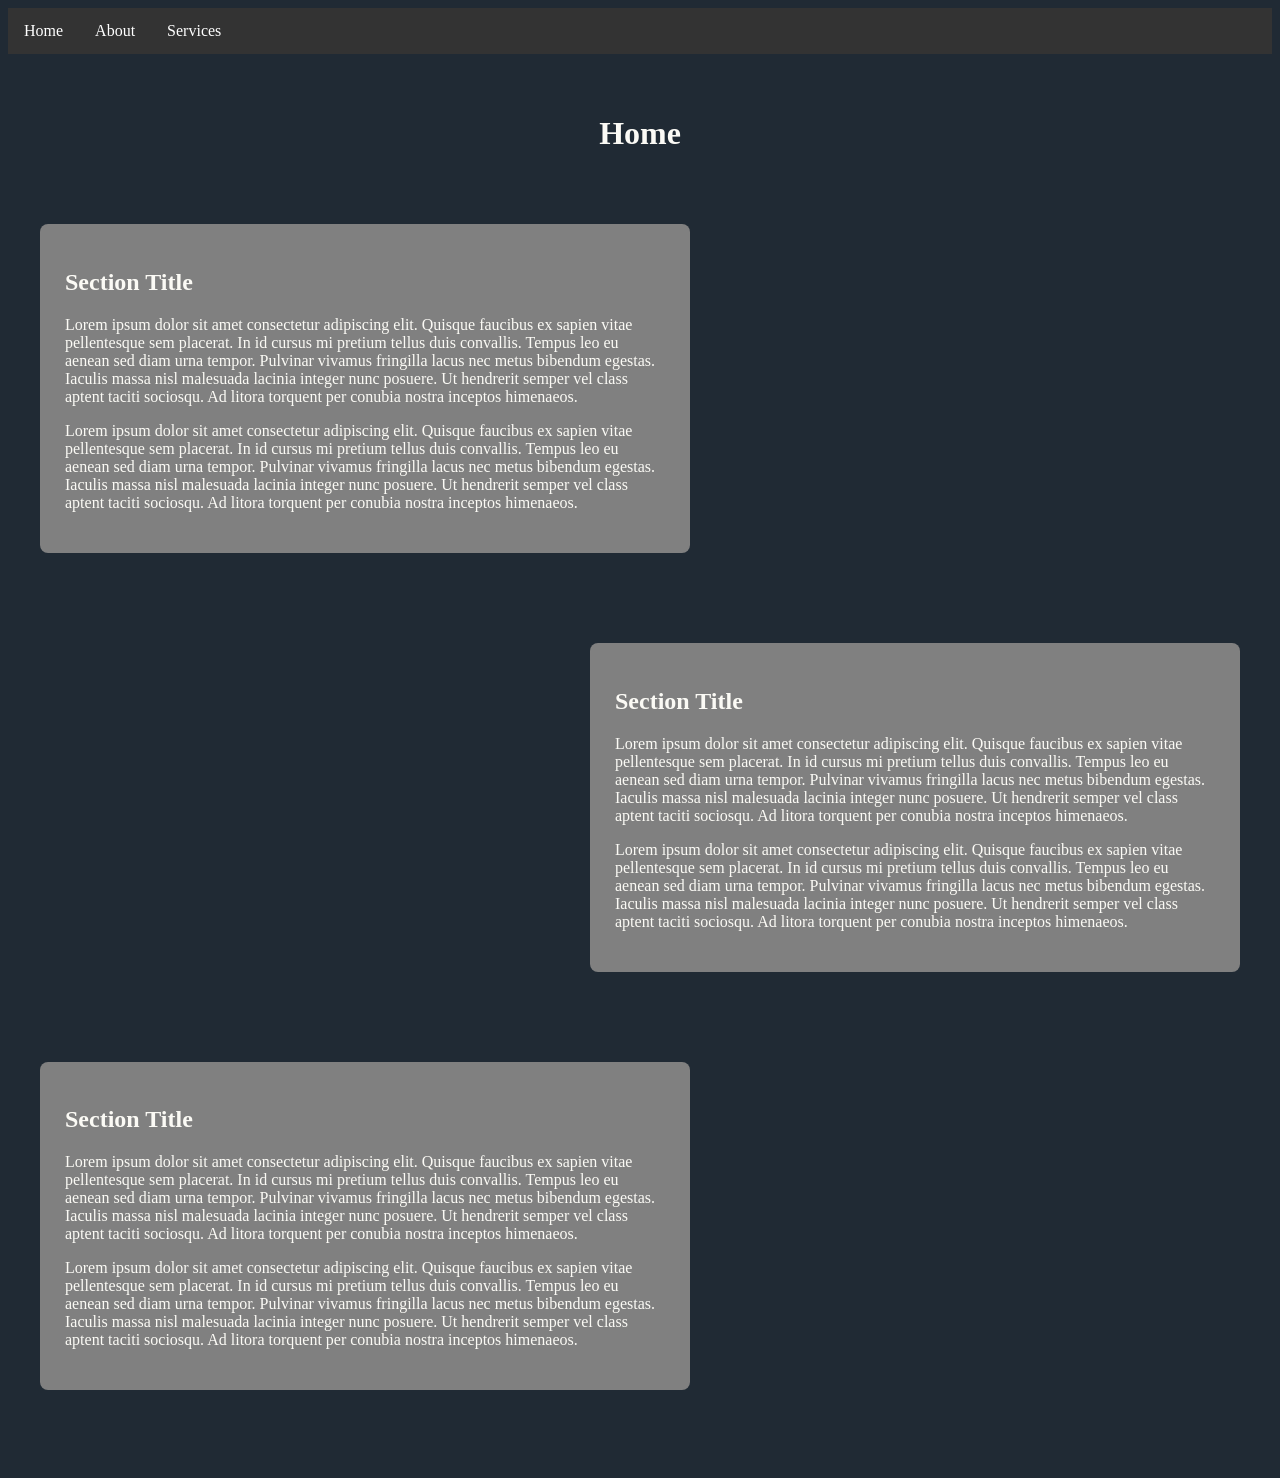
==== index.html @ 87a6b380 "First Commit for basic web app project" ====
<!DOCTYPE html>
<html>
    <head>
        <meta charset="UTF-8">
        <meta name="viewport" content="width=device-width, initial-scale=1.0">
        <title>Home Page</title>
        <link rel="stylesheet" href="css/styles.css">
    </head>
    <body>
        <header>
            <ul>
                <li><a href="index.html">Home</a></li>
                <li><a href="about.html">About</a></li>
                <li><a href="services.html">Services</a></li>
            </ul>
        </header>
        <main class="container">
            <h1>Home</h1>
            <section class="section-left">
                <div class="text-box">
                    <h2>Section Title</h2>
                    <p>
                        Lorem ipsum dolor sit amet consectetur adipiscing elit. 
                        Quisque faucibus ex sapien vitae pellentesque sem 
                        placerat. In id cursus mi pretium tellus duis convallis. 
                        Tempus leo eu aenean sed diam urna tempor. Pulvinar 
                        vivamus fringilla lacus nec metus bibendum egestas. 
                        Iaculis massa nisl malesuada lacinia integer nunc 
                        posuere. Ut hendrerit semper vel class aptent taciti 
                        sociosqu. Ad litora torquent per conubia nostra inceptos 
                        himenaeos.
                    </p>
                    <p>
                        Lorem ipsum dolor sit amet consectetur adipiscing elit. 
                        Quisque faucibus ex sapien vitae pellentesque sem 
                        placerat. In id cursus mi pretium tellus duis convallis. 
                        Tempus leo eu aenean sed diam urna tempor. Pulvinar 
                        vivamus fringilla lacus nec metus bibendum egestas. 
                        Iaculis massa nisl malesuada lacinia integer nunc 
                        posuere. Ut hendrerit semper vel class aptent taciti 
                        sociosqu. Ad litora torquent per conubia nostra inceptos 
                        himenaeos.
                    </p>
                </div>
            </section>
            <section class="section-right">
                <div class="text-box">
                    <h2>Section Title</h2>
                    <p>
                        Lorem ipsum dolor sit amet consectetur adipiscing elit. 
                        Quisque faucibus ex sapien vitae pellentesque sem 
                        placerat. In id cursus mi pretium tellus duis convallis. 
                        Tempus leo eu aenean sed diam urna tempor. Pulvinar 
                        vivamus fringilla lacus nec metus bibendum egestas. 
                        Iaculis massa nisl malesuada lacinia integer nunc 
                        posuere. Ut hendrerit semper vel class aptent taciti 
                        sociosqu. Ad litora torquent per conubia nostra inceptos 
                        himenaeos.
                    </p>
                    <p>
                        Lorem ipsum dolor sit amet consectetur adipiscing elit. 
                        Quisque faucibus ex sapien vitae pellentesque sem 
                        placerat. In id cursus mi pretium tellus duis convallis. 
                        Tempus leo eu aenean sed diam urna tempor. Pulvinar 
                        vivamus fringilla lacus nec metus bibendum egestas. 
                        Iaculis massa nisl malesuada lacinia integer nunc 
                        posuere. Ut hendrerit semper vel class aptent taciti 
                        sociosqu. Ad litora torquent per conubia nostra inceptos 
                        himenaeos.
                    </p>
                </div>
            </section>
            <section class="section-left">
                <div class="text-box">
                    <h2>Section Title</h2>
                    <p>
                        Lorem ipsum dolor sit amet consectetur adipiscing elit. 
                        Quisque faucibus ex sapien vitae pellentesque sem 
                        placerat. In id cursus mi pretium tellus duis convallis. 
                        Tempus leo eu aenean sed diam urna tempor. Pulvinar 
                        vivamus fringilla lacus nec metus bibendum egestas. 
                        Iaculis massa nisl malesuada lacinia integer nunc 
                        posuere. Ut hendrerit semper vel class aptent taciti 
                        sociosqu. Ad litora torquent per conubia nostra inceptos 
                        himenaeos.
                    </p>
                    <p>
                        Lorem ipsum dolor sit amet consectetur adipiscing elit. 
                        Quisque faucibus ex sapien vitae pellentesque sem 
                        placerat. In id cursus mi pretium tellus duis convallis. 
                        Tempus leo eu aenean sed diam urna tempor. Pulvinar 
                        vivamus fringilla lacus nec metus bibendum egestas. 
                        Iaculis massa nisl malesuada lacinia integer nunc 
                        posuere. Ut hendrerit semper vel class aptent taciti 
                        sociosqu. Ad litora torquent per conubia nostra inceptos 
                        himenaeos.
                    </p>
                </div>
            </section>
        </main>
    </body>
</html>
---- css/styles.css ----
html {
    background-color: #202A34;
    color: #FBFAF5;
}

h1 {
    text-align: center;
}

.container {
    max-width: 1200px;
    margin: auto;
    padding: 40px 20px;
}



/* NavBar */

ul {
    list-style-type: none;           /* removes bullet points from list */
    margin: 0;
    padding: 0;
    overflow: hidden;
    background-color: #333333;
}

ul li {
    float: left;            /* makes <li> elements float next to each other */
}

ul li a {
    display: block;
    color: white;
    text-align: center;
    padding: 14px 16px;
    text-decoration: none;          /* removes underlines from links */
}

ul li a:hover {
    background-color: #111111;
}



/* Sections */

.section-left {
    display: flex;
    justify-content: flex-start;
    margin-bottom: 40px;
}

.section-right {
    display: flex;
    justify-content: flex-end;
    margin-bottom: 40px
}

.text-box {
    background: grey;
    padding: 25px;
    max-width: 600px;
    border-radius: 8px;
    margin-top: 50px;
}
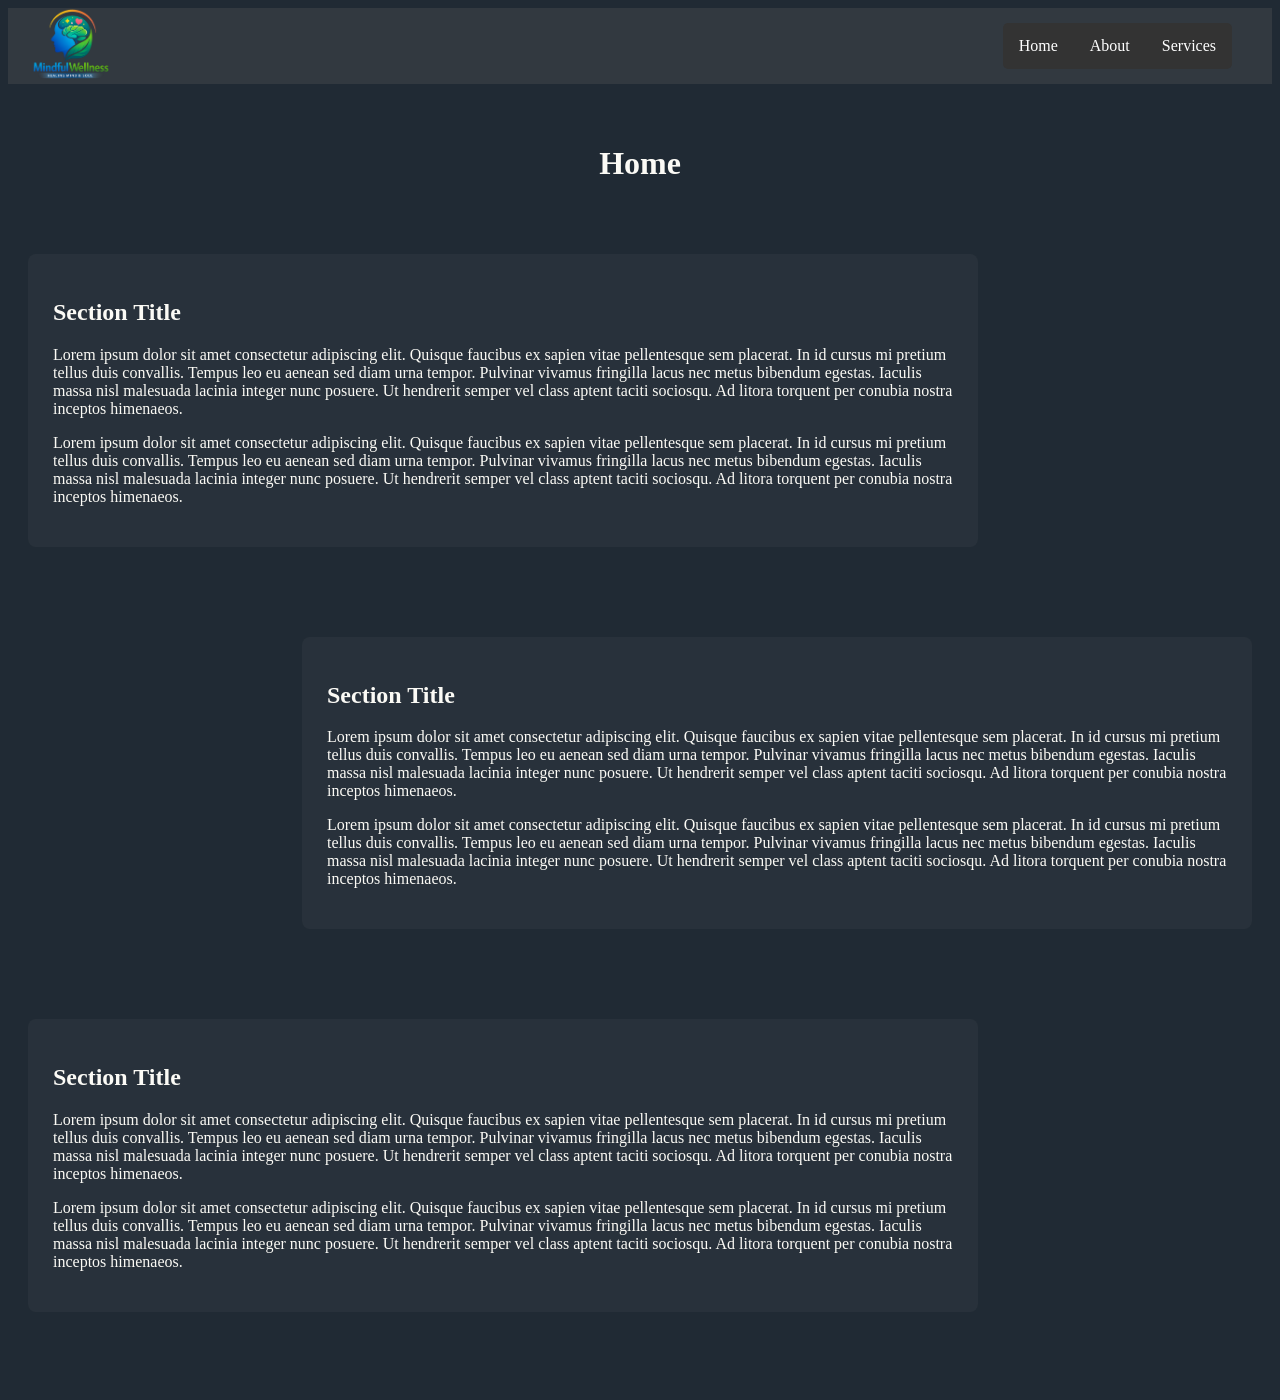
==== commit 093db7cc: "Added logo placeholder and fixed header items arrangement" ====
--- a/index.html
+++ b/index.html
@@ -7,12 +7,19 @@
         <link rel="stylesheet" href="css/styles.css">
     </head>
     <body>
-        <header>
-            <ul>
-                <li><a href="index.html">Home</a></li>
-                <li><a href="about.html">About</a></li>
-                <li><a href="services.html">Services</a></li>
-            </ul>
+        <header class="site-header">
+            <div class="logo">
+                <a href="index.html" class="logo">
+                    <img src="images/logo_2.png" alt="company logo">
+                </a>
+            </div>
+            <nav class="navbar">
+                <ul class="nav-links">
+                    <li><a href="index.html">Home</a></li>
+                    <li><a href="about.html">About</a></li>
+                    <li><a href="services.html">Services</a></li>
+                </ul>
+            </nav>
         </header>
         <main class="container">
             <h1>Home</h1>
--- a/css/styles.css
+++ b/css/styles.css
@@ -1,3 +1,5 @@
+/* All Pages */
+
 html {
     background-color: #202A34;
     color: #FBFAF5;
@@ -8,25 +10,52 @@
 }
 
 .container {
-    max-width: 1200px;
+    max-width: 1300px;
     margin: auto;
     padding: 40px 20px;
 }
 
 
 
+/* Site Header */
+
+img {
+    width: 80px;
+    margin-left: 23px;
+}
+
+.site-header {
+    background-color: rgba(107, 102, 102, 0.246);
+    display: flex;
+    justify-content: space-between;     /* along main-axis */
+    align-items: center;                /* along cross-axis */
+}
+
+
+
 /* NavBar */
 
+.navbar {
+    margin-right: 40px;
+}
+
 ul {
+    display: flex;
+    justify-content: center;
     list-style-type: none;           /* removes bullet points from list */
     margin: 0;
     padding: 0;
     overflow: hidden;
     background-color: #333333;
+    border-radius: 5px;
+}
+
+li {
+    height: 100%;
 }
 
 ul li {
-    float: left;            /* makes <li> elements float next to each other */
+    float: right;        /* makes <li> elements float next to each other */
 }
 
 ul li a {
@@ -39,6 +68,7 @@
 
 ul li a:hover {
     background-color: #111111;
+    border-radius: 5px;
 }
 
 
@@ -58,9 +88,9 @@
 }
 
 .text-box {
-    background: grey;
+    background: rgba(128, 128, 128, 0.085);
     padding: 25px;
-    max-width: 600px;
+    max-width: 900px;
     border-radius: 8px;
     margin-top: 50px;
 }
